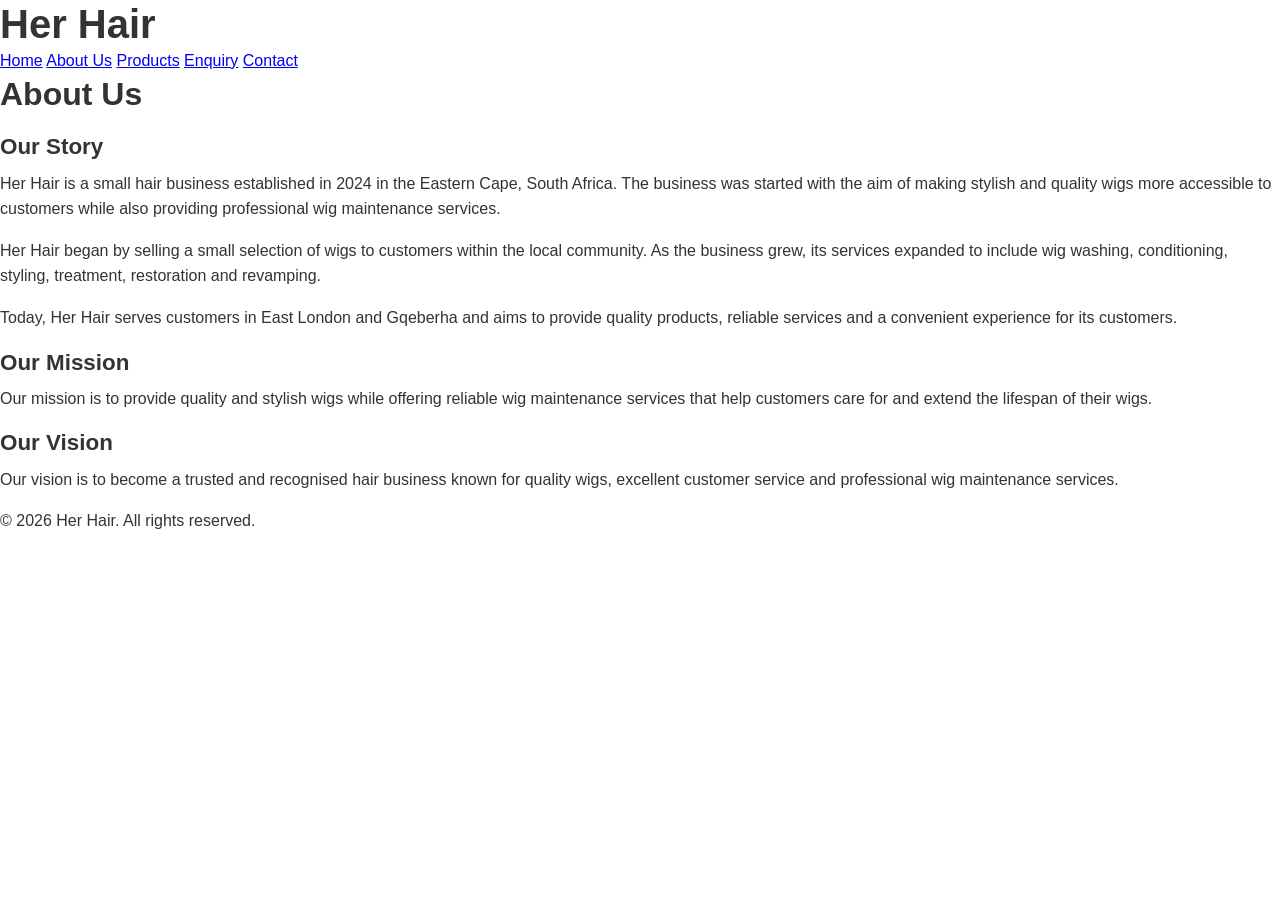
==== about.html @ 06542c95 "Add initial website structure and Part 2 CSS setup" ====
<!DOCTYPE html>
<html lang="en">
<head>
    <meta charset="UTF-8">
    <meta name="viewport" content="width=device-width, initial-scale=1.0">
    <title>Her Hair | About us</title>
    <link rel="stylesheet" href="css/style.css">
</head>
<body>

    <!-- Header section -->
<header>
    <h1>Her Hair</h1>

    <nav>
    <a href="index.html">Home</a>
    <a href="about.html">About Us</a>
    <a href="products.html">Products</a>
    <a href="enquiry.html">Enquiry</a>
    <a href="contact.html">Contact</a>
</nav>

</header>
<!-- Main content of the About Us page -->
<main>

    <section>
        <h2>About Us</h2>

        <h3>Our Story</h3>

<p>
    Her Hair is a small hair business established in 2024 in the
    Eastern Cape, South Africa. The business was started with the aim
    of making stylish and quality wigs more accessible to customers
    while also providing professional wig maintenance services.
</p>

<p>
    Her Hair began by selling a small selection of wigs to customers
    within the local community. As the business grew, its services
    expanded to include wig washing, conditioning, styling, treatment,
    restoration and revamping.
</p>

<p>
    Today, Her Hair serves customers in East London and Gqeberha and
    aims to provide quality products, reliable services and a convenient
    experience for its customers.
</p> 

    <h3>Our Mission</h3>

<p>
    Our mission is to provide quality and stylish wigs while offering
    reliable wig maintenance services that help customers care for
    and extend the lifespan of their wigs.
</p>
    <h3>Our Vision</h3>

<p>
    Our vision is to become a trusted and recognised hair business
    known for quality wigs, excellent customer service and professional
    wig maintenance services.
</p>
    </section>

</main>
<!-- Footer section -->
<footer>
    <p>&copy; 2026 Her Hair. All rights reserved.</p>
</footer>
</body>
</html>
---- css/style.css ----
* {
    margin: 0;
    padding: 0;
    box-sizing: border-box;
}

body {
    font-family: Arial, sans-serif;
    font-size: 1rem;
    line-height: 1.6;
    color: #333;
    background-color: white;
}

p{
   font-size: 1rem;
    line-height: 1.6;
    margin-bottom: 1rem;
}

h1 {
    font-size: 2.5rem;
    font-weight: 700;
    line-height: 1.2;
}

h2 {
    font-size: 2rem;
    font-weight: 700;
    line-height: 1.3;
    margin-bottom: 1rem;
}

h3 {
    font-size: 1.4rem;
    font-weight: 600;
    line-height: 1.4;
    margin-bottom: 0.5rem;
}

h4 {
    font-size: 1.2rem;
    font-weight: 600;
    line-height: 1.4;
}
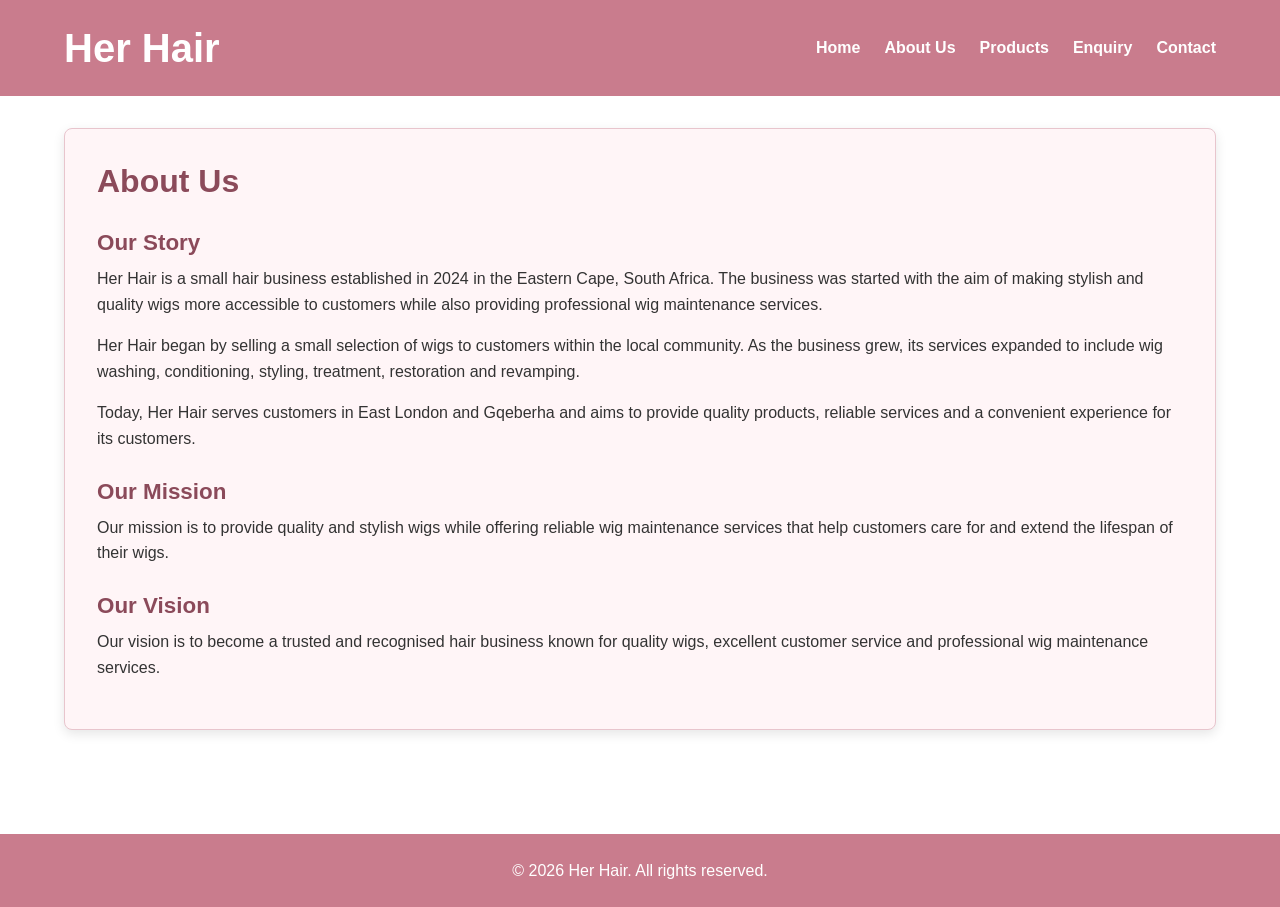
==== commit 667d6df5: "Style About page with pink theme" ====
--- a/about.html
+++ b/about.html
@@ -24,7 +24,7 @@
 <!-- Main content of the About Us page -->
 <main>
 
-    <section>
+    <section class="about-section">
         <h2>About Us</h2>
 
         <h3>Our Story</h3>
--- a/css/style.css
+++ b/css/style.css
@@ -1,9 +1,11 @@
-* {
+* /* CSS Reset - removes default browser spacing */
+{
     margin: 0;
     padding: 0;
     box-sizing: border-box;
 }
 
+/* Base Styles - sets the default appearance for the website */
 body {
     font-family: Arial, sans-serif;
     font-size: 1rem;
@@ -12,6 +14,7 @@
     background-color: white;
 }
 
+/* Typography Styles - controls paragraph and heading appearance */
 p{
    font-size: 1rem;
     line-height: 1.6;
@@ -43,3 +46,316 @@
     font-weight: 600;
     line-height: 1.4;
 }
+
+/* Header - styles the website header using the dusty pink colour and Flexbox layout */
+header {
+    background-color: #C97C8D;
+    color: white;
+    padding: 1.5rem 5%;
+    display: flex;
+    justify-content: space-between;
+    align-items: center;
+}
+
+/* Navigation - arranges navigation links horizontally with consistent spacing */
+nav {
+    display: flex;
+    gap: 1.5rem;
+}
+
+nav a {
+    color: white; 
+    text-decoration: none;
+    font-size: 1rem;
+    font-weight: 600;
+}
+
+/* Main Content - controls the width, spacing and alignment of the page content */
+main {
+    width: 90%;
+    max-width: 1200px;
+    margin: 0 auto;
+    padding: 2rem 0;
+}
+
+section {
+    margin-bottom: 2.5rem;
+}
+
+/* Responsive Images - makes images fit their containers without distortion */
+img {
+    width: 100%;
+    height: auto;
+    display: block;
+}
+
+/* Product Grid - displays products in three equal columns on desktop */
+.product-grid {
+    display: grid;
+    grid-template-columns: repeat(3, 1fr);
+    gap: 2rem;
+}
+
+.product-grid h2,
+.product-grid > p {
+    grid-column: 1 / -1;
+}
+
+/* Product Cards - adds the blush pink background, border, spacing and shadow */
+.product-grid article {
+    background-color: #FFF5F7; 
+    padding: 1.5rem;
+    border: 1px solid #E8C5CD; 
+    border-radius: 0.5rem;
+    box-shadow: 0 0.25rem 0.75rem rgba(0, 0, 0, 0.1);
+}
+
+/* Product Images - keeps product images consistent in size and appearance */
+.product-grid article img {
+    width: 100%;
+    height: 300px;
+    object-fit: cover;
+    border-radius: 0.4rem;
+    margin-bottom: 1rem;
+}
+
+/* Footer - styles the footer with the website's dusty pink colour scheme */
+footer {
+    background-color: #C97C8D; 
+    color: white; 
+    text-align: center;
+    padding: 1.5rem 5%;
+    margin-top: 2rem;
+}
+
+footer p {
+    margin-bottom: 0;
+}
+
+/* Hero Section - styles the welcome area with a soft blush pink background */
+.hero {
+    background-color: #FFF0F3; 
+    text-align: center;
+    padding: 3rem 2rem;
+    border-radius: 0.5rem;
+}
+
+.hero h2 {
+    color: #8B4A5A; 
+    letter-spacing: 0.05rem;
+}
+
+.hero p {
+    max-width: 700px;
+    margin: 0 auto;
+}
+
+/* Navigation Pseudo-classes - provides visual feedback when navigation links are hovered, focused or active */
+nav a:hover {
+    color: #FFF0F3;
+    text-decoration: underline;
+}
+
+nav a:focus {
+    outline: 2px solid white;
+    outline-offset: 0.25rem;
+}
+
+nav a:active {
+    color: #8B4A5A; 
+}
+
+/* Forms - styles the enquiry and contact forms with consistent spacing and colours */
+form {
+    max-width: 700px;
+    background-color: #FFF5F7; 
+    padding: 2rem;
+    border: 1px solid #E8C5CD; 
+    border-radius: 0.5rem;
+    margin-top: 1.5rem;
+}
+
+label {
+    display: block;
+    font-weight: 600;
+    margin-bottom: 0.5rem;
+}
+
+input,
+select,
+textarea {
+    width: 100%;
+    padding: 0.75rem;
+    margin-bottom: 1.25rem;
+    border: 1px solid #C9A5AD; 
+    border-radius: 0.3rem;
+    font-size: 1rem;
+    font-family: inherit;
+}
+
+/* Buttons - styles form buttons using the website's dusty pink colour scheme */
+button {
+    background-color: #C97C8D; 
+    color: white; 
+    border: none;
+    padding: 0.75rem 1.5rem;
+    border-radius: 0.3rem;
+    font-size: 1rem;
+    font-weight: 600;
+    cursor: pointer;
+}
+
+/* Buttons - styles form buttons using the website's dusty pink colour scheme */
+button:hover {
+    background-color: #B56879; 
+}
+
+button:active {
+    background-color: #8B4A5A; 
+    transform: scale(0.98);
+}
+
+button:focus {
+    outline: 3px solid #8B4A5A;
+    outline-offset: 0.2rem;
+}
+
+/* Form Field Focus - highlights form fields when selected by the user */
+input:focus,
+select:focus,
+textarea:focus {
+    border-color: #C97C8D;
+    outline: 2px solid #F2D5DC; 
+    outline-offset: 0.1rem;
+}
+
+/* Wig Maintenance Services - styles the maintenance section with the pink colour scheme */
+.maintenance {
+    background-color: #FFF0F3; 
+    padding: 2rem;
+    border-left: 5px solid #C97C8D; 
+    border-radius: 0.5rem;
+}
+
+.maintenance h2 {
+    color: #8B4A5A;
+}
+
+.maintenance ul {
+    padding-left: 1.5rem;
+}
+
+.maintenance li {
+    margin-bottom: 0.75rem;
+}
+
+.product-grid > h2 {
+    color: #8B4A5A; 
+}
+/* About Section - styles the About Us page using the website's pink colour scheme */
+.about-section {
+    background-color: #FFF5F7;
+    padding: 2rem;
+    border: 1px solid #E8C5CD;
+    border-radius: 0.5rem;
+    box-shadow: 0 0.25rem 0.75rem rgba(0, 0, 0, 0.1);
+}
+
+.about-section h2 {
+    color: #8B4A5A;
+}
+
+.about-section h3 {
+    color: #8B4A5A;
+    margin-top: 1.5rem;
+}
+
+/* Tablet Responsive Design - adjusts the layout, navigation and typography for screens 768px */
+@media (max-width: 768px) {
+
+    header {
+        flex-direction: column;
+        text-align: center;
+        gap: 1rem;
+    }
+     nav {
+        justify-content: center;
+        flex-wrap: wrap;
+    }
+
+    .product-grid {
+        grid-template-columns: repeat(2, 1fr);
+    }
+
+     h1 {
+        font-size: 2.2rem;
+    }
+
+    h2 {
+        font-size: 1.8rem;
+    }
+
+     h3 {
+        font-size: 1.3rem;
+    }
+
+    .hero {
+        padding: 2.5rem 1.5rem;
+    }
+
+      main {
+        width: 92%;
+    }
+
+     .product-grid article img {
+        height: 250px;
+    }
+
+}
+
+/* Mobile Responsive Design - adjusts the layout ,navigation and typography for screens 480 px and smaller */
+@media (max-width: 480px) {
+
+    header {
+        padding: 1rem 5%;
+    }
+
+    h1 {
+        font-size: 2rem;
+    }
+
+    h2 {
+        font-size: 1.6rem;
+    }
+
+    h3 {
+        font-size: 1.2rem;
+    }
+
+    nav {
+        flex-direction: column;
+        gap: 0.75rem;
+        width: 100%;
+    }
+
+    .product-grid {
+        grid-template-columns: 1fr;
+    }
+
+   .product-grid article img {
+    height: auto;
+    object-fit: contain;
+   }
+
+    form {
+        padding: 1.25rem;
+    }
+}
+
+
+
+
+
+
+
+
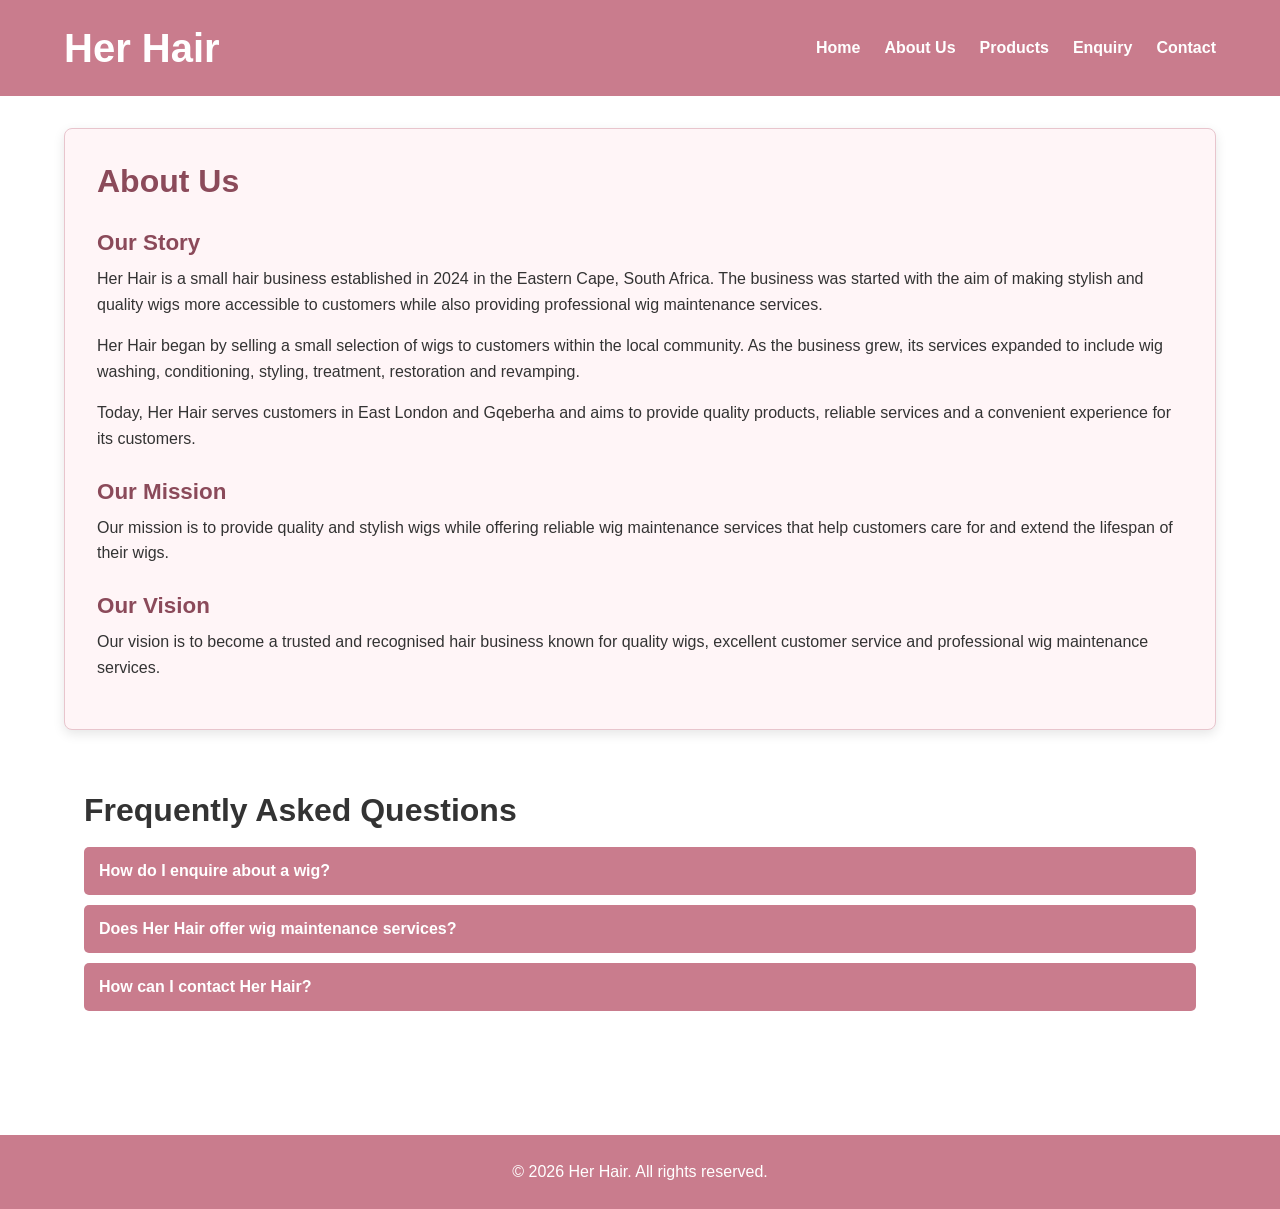
==== commit 6687cdf4: "Added interactive FAQ accordion and interactive Google maps" ====
--- a/about.html
+++ b/about.html
@@ -64,11 +64,50 @@
     wig maintenance services.
 </p>
     </section>
+    <!-- Frequently Asked Questions section -->
+<section class="faq-section">
+    <h2>Frequently Asked Questions</h2>
+
+    <!-- Question 1 -->
+    <div class="faq-item">
+        <button type="button" class="faq-question">
+            How do I enquire about a wig?
+        </button>
+        <p class="faq-answer">
+            Visit our Products page and click Enquire Now
+            below your preferred wig.
+        </p>
+    </div>
+
+    <!-- Question 2 -->
+    <div class="faq-item">
+        <button type="button" class="faq-question">
+            Does Her Hair offer wig maintenance services?
+        </button>
+        <p class="faq-answer">
+            Yes, we offer wig washing, styling, treatment,
+            and restoration services.
+        </p>
+    </div>
+
+    <!-- Question 3 -->
+    <div class="faq-item">
+        <button type="button" class="faq-question">
+            How can I contact Her Hair?
+        </button>
+        <p class="faq-answer">
+            You can contact us through the Contact Us page
+            on our website.
+        </p>
+    </div>
+</section>
 
 </main>
 <!-- Footer section -->
 <footer>
     <p>&copy; 2026 Her Hair. All rights reserved.</p>
 </footer>
+
+<script src="js/script.js"></script>
 </body>
 </html>
--- a/css/style.css
+++ b/css/style.css
@@ -63,12 +63,15 @@
     gap: 1.5rem;
 }
 
+/* Navigation Links - styles the links and adds a smooth colour transition when hovered over */
 nav a {
     color: white; 
     text-decoration: none;
     font-size: 1rem;
     font-weight: 600;
-}
+    transition: color 0.3s ease, transform 0.3s ease;
+}
+
 
 /* Main Content - controls the width, spacing and alignment of the page content */
 main {
@@ -203,6 +206,7 @@
     font-size: 1rem;
     font-weight: 600;
     cursor: pointer;
+    transition: background-color 0.3s ease, transform 0.3s ease;
 }
 
 /* Buttons - styles form buttons using the website's dusty pink colour scheme */
@@ -218,6 +222,28 @@
 button:focus {
     outline: 3px solid #8B4A5A;
     outline-offset: 0.2rem;
+}
+
+.btn {
+    display: inline-block;
+    background-color: #C97C8D;
+    color: white;
+    padding: 12px 24px;
+    text-decoration: none;
+    border-radius: 5px;
+    font-weight: bold;
+    transition: background-color 0.3s ease, transform 0.3s ease;
+}
+
+/* Changes the Shop Now button colour and moves it slightly upwards when hovered over */
+.btn:hover {
+    background-color: #8B4A5A;
+    transform: translateY(-3px);
+}
+
+/* Moves the Shop Now button back to its original position when clicked */
+.btn:active {
+    transform: translateY(0);
 }
 
 /* Form Field Focus - highlights form fields when selected by the user */
@@ -270,6 +296,33 @@
     margin-top: 1.5rem;
 }
 
+/* Contact Information - styles the contact details with the website's pink colour scheme */
+.contact-info {
+    background-color: #FFF5F7;
+    padding: 2rem;
+    border: 1px solid #E8C5CD;
+    border-radius: 0.5rem;
+    box-shadow: 0 0.25rem 0.75rem rgba(0, 0, 0, 0.1);
+}
+
+.contact-info h2,
+.contact-info h3 {
+    color: #8B4A5A;
+}
+
+/* Enquiry Introduction - styles the enquiry heading and introduction with the pink colour scheme */
+.enquiry-intro {
+    background-color: #FFF0F3;
+    padding: 2rem;
+    border-left: 5px solid #C97C8D;
+    border-radius: 0.5rem;
+    margin-bottom: 2rem;
+}
+
+.enquiry-intro h2 {
+    color: #8B4A5A;
+}
+
 /* Tablet Responsive Design - adjusts the layout, navigation and typography for screens 768px */
 @media (max-width: 768px) {
 
@@ -352,10 +405,111 @@
     }
 }
 
-
-
-
-
-
-
-
+/* LIGHTBOX STYLING */
+/* Hides the lightbox until a wig image is clicked */
+.lightbox {
+    display: none;
+    position: fixed;
+    top: 0;
+    left: 0;
+    width: 100%;
+    height: 100%;
+    background-color: rgba(0, 0, 0, 0.9);
+    justify-content: center;
+    align-items: center;
+    z-index: 1000;
+}
+
+/* Styles the enlarged wig image */
+#lightboxImage {
+    max-width: 90%;
+    max-height: 80%;
+    object-fit: contain;
+}
+
+/* Styles the lightbox close button */
+#closeLightbox {
+    position: absolute;
+    top: 20px;
+    right: 30px;
+    background: transparent;
+    color: white;
+    border: none;
+    font-size: 35px;
+    cursor: pointer;
+}
+
+/*  Wig images clickable */
+.wig-image {
+    cursor: pointer;
+}
+
+/* FAQ ACCORDION STYLING */
+
+/* Adds spacing around the FAQ section */
+.faq-section {
+    margin: 30px 0;
+    padding: 20px;
+}
+
+/* Adds spacing between questions */
+.faq-item {
+    margin-bottom: 10px;
+}
+
+/* Styles the clickable FAQ questions */
+.faq-question {
+    width: 100%;
+    padding: 15px;
+    background-color: #C97C8D;
+    color: white;
+    border: none;
+    text-align: left;
+    cursor: pointer;
+    border-radius: 5px;
+    transition: background-color 0.3s ease;
+}
+
+/* Changes the question colour when hovered over */
+.faq-question:hover {
+    background-color: #8B4A5A;
+}
+
+/* Hides the FAQ answers until a question is clicked */
+.faq-answer {
+    display: none;
+    padding: 15px;
+    background-color: #FFF0F3;
+    border-radius: 5px;
+}
+
+/* INTERACTIVE MAP STYLING */
+
+/* Styles the location sections */
+.location-section {
+    background-color: #FFF0F3;
+    padding: 20px;
+    margin: 30px 0;
+    border-radius: 10px;
+}
+
+/* Styles the location headings */
+.location-section h2 {
+    color: #8B4A5A;
+    margin-bottom: 15px;
+}
+
+/* Styles the Google Maps */
+.location-section iframe {
+    width: 100%;
+    border-radius: 10px;
+    margin-top: 15px;
+}
+
+
+
+
+
+
+
+
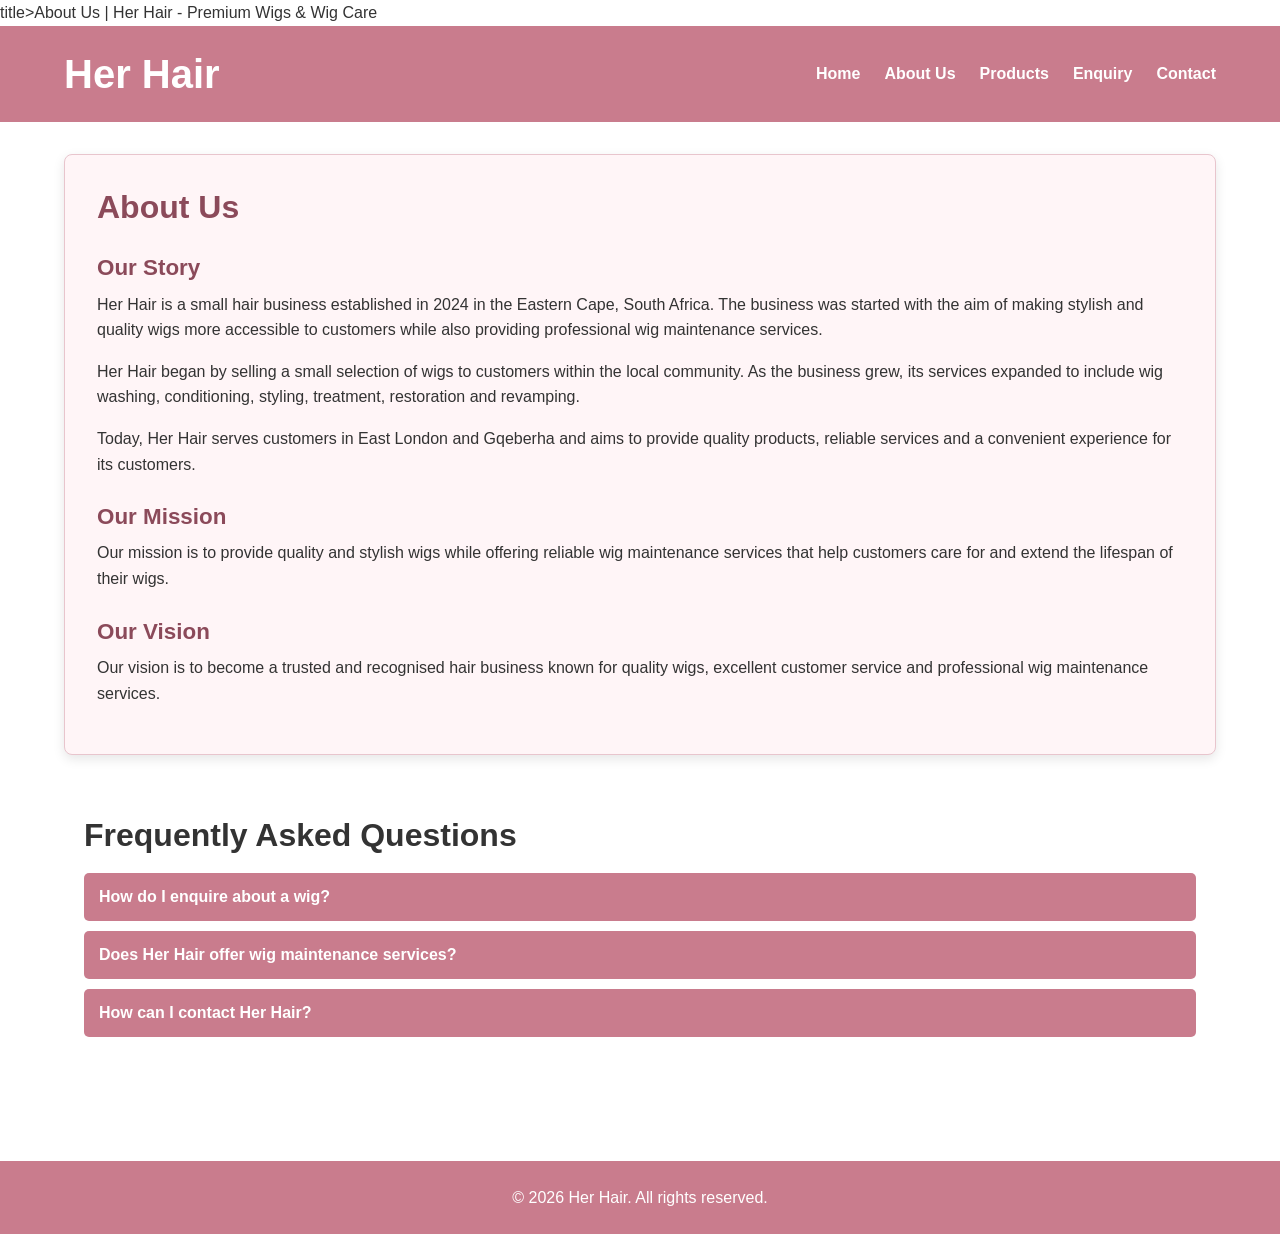
==== commit 47636413: "Added SEO improvements, robots txt and sitemap" ====
--- a/about.html
+++ b/about.html
@@ -3,8 +3,13 @@
 <head>
     <meta charset="UTF-8">
     <meta name="viewport" content="width=device-width, initial-scale=1.0">
-    <title>Her Hair | About us</title>
-    <link rel="stylesheet" href="css/style.css">
+    title>About Us | Her Hair - Premium Wigs &amp; Wig Care</title>
+    <!-- SEO: Meta description for the About page -->
+    <meta name="description" content="Learn about Her Hair, a South African business offering premium wigs and professional wig maintenance services to help customers look and feel confident.">
+    <!-- SEO: Keywords for the About page -->
+    <meta name="keywords" content="About Her Hair, premium wigs South Africa, wig maintenance, wig care, professional wig services">
+
+    <link rel="stylesheet" href="assets/css/style.css">
 </head>
 <body>
 
@@ -108,6 +113,6 @@
     <p>&copy; 2026 Her Hair. All rights reserved.</p>
 </footer>
 
-<script src="js/script.js"></script>
+<script src="assets/js/script.js"></script>
 </body>
 </html>
--- a/assets/css/style.css
+++ b/assets/css/style.css
@@ -0,0 +1,515 @@
+* /* CSS Reset - removes default browser spacing */
+{
+    margin: 0;
+    padding: 0;
+    box-sizing: border-box;
+}
+
+/* Base Styles - sets the default appearance for the website */
+body {
+    font-family: Arial, sans-serif;
+    font-size: 1rem;
+    line-height: 1.6;
+    color: #333;
+    background-color: white;
+}
+
+/* Typography Styles - controls paragraph and heading appearance */
+p{
+   font-size: 1rem;
+    line-height: 1.6;
+    margin-bottom: 1rem;
+}
+
+h1 {
+    font-size: 2.5rem;
+    font-weight: 700;
+    line-height: 1.2;
+}
+
+h2 {
+    font-size: 2rem;
+    font-weight: 700;
+    line-height: 1.3;
+    margin-bottom: 1rem;
+}
+
+h3 {
+    font-size: 1.4rem;
+    font-weight: 600;
+    line-height: 1.4;
+    margin-bottom: 0.5rem;
+}
+
+h4 {
+    font-size: 1.2rem;
+    font-weight: 600;
+    line-height: 1.4;
+}
+
+/* Header - styles the website header using the dusty pink colour and Flexbox layout */
+header {
+    background-color: #C97C8D;
+    color: white;
+    padding: 1.5rem 5%;
+    display: flex;
+    justify-content: space-between;
+    align-items: center;
+}
+
+/* Navigation - arranges navigation links horizontally with consistent spacing */
+nav {
+    display: flex;
+    gap: 1.5rem;
+}
+
+/* Navigation Links - styles the links and adds a smooth colour transition when hovered over */
+nav a {
+    color: white; 
+    text-decoration: none;
+    font-size: 1rem;
+    font-weight: 600;
+    transition: color 0.3s ease, transform 0.3s ease;
+}
+
+
+/* Main Content - controls the width, spacing and alignment of the page content */
+main {
+    width: 90%;
+    max-width: 1200px;
+    margin: 0 auto;
+    padding: 2rem 0;
+}
+
+section {
+    margin-bottom: 2.5rem;
+}
+
+/* Responsive Images - makes images fit their containers without distortion */
+img {
+    width: 100%;
+    height: auto;
+    display: block;
+}
+
+/* Product Grid - displays products in three equal columns on desktop */
+.product-grid {
+    display: grid;
+    grid-template-columns: repeat(3, 1fr);
+    gap: 2rem;
+}
+
+.product-grid h2,
+.product-grid > p {
+    grid-column: 1 / -1;
+}
+
+/* Product Cards - adds the blush pink background, border, spacing and shadow */
+.product-grid article {
+    background-color: #FFF5F7; 
+    padding: 1.5rem;
+    border: 1px solid #E8C5CD; 
+    border-radius: 0.5rem;
+    box-shadow: 0 0.25rem 0.75rem rgba(0, 0, 0, 0.1);
+}
+
+/* Product Images - keeps product images consistent in size and appearance */
+.product-grid article img {
+    width: 100%;
+    height: 300px;
+    object-fit: cover;
+    border-radius: 0.4rem;
+    margin-bottom: 1rem;
+}
+
+/* Footer - styles the footer with the website's dusty pink colour scheme */
+footer {
+    background-color: #C97C8D; 
+    color: white; 
+    text-align: center;
+    padding: 1.5rem 5%;
+    margin-top: 2rem;
+}
+
+footer p {
+    margin-bottom: 0;
+}
+
+/* Hero Section - styles the welcome area with a soft blush pink background */
+.hero {
+    background-color: #FFF0F3; 
+    text-align: center;
+    padding: 3rem 2rem;
+    border-radius: 0.5rem;
+}
+
+.hero h2 {
+    color: #8B4A5A; 
+    letter-spacing: 0.05rem;
+}
+
+.hero p {
+    max-width: 700px;
+    margin: 0 auto;
+}
+
+/* Navigation Pseudo-classes - provides visual feedback when navigation links are hovered, focused or active */
+nav a:hover {
+    color: #FFF0F3;
+    text-decoration: underline;
+}
+
+nav a:focus {
+    outline: 2px solid white;
+    outline-offset: 0.25rem;
+}
+
+nav a:active {
+    color: #8B4A5A; 
+}
+
+/* Forms - styles the enquiry and contact forms with consistent spacing and colours */
+form {
+    max-width: 700px;
+    background-color: #FFF5F7; 
+    padding: 2rem;
+    border: 1px solid #E8C5CD; 
+    border-radius: 0.5rem;
+    margin-top: 1.5rem;
+}
+
+label {
+    display: block;
+    font-weight: 600;
+    margin-bottom: 0.5rem;
+}
+
+input,
+select,
+textarea {
+    width: 100%;
+    padding: 0.75rem;
+    margin-bottom: 1.25rem;
+    border: 1px solid #C9A5AD; 
+    border-radius: 0.3rem;
+    font-size: 1rem;
+    font-family: inherit;
+}
+
+/* Buttons - styles form buttons using the website's dusty pink colour scheme */
+button {
+    background-color: #C97C8D; 
+    color: white; 
+    border: none;
+    padding: 0.75rem 1.5rem;
+    border-radius: 0.3rem;
+    font-size: 1rem;
+    font-weight: 600;
+    cursor: pointer;
+    transition: background-color 0.3s ease, transform 0.3s ease;
+}
+
+/* Buttons - styles form buttons using the website's dusty pink colour scheme */
+button:hover {
+    background-color: #B56879; 
+}
+
+button:active {
+    background-color: #8B4A5A; 
+    transform: scale(0.98);
+}
+
+button:focus {
+    outline: 3px solid #8B4A5A;
+    outline-offset: 0.2rem;
+}
+
+.btn {
+    display: inline-block;
+    background-color: #C97C8D;
+    color: white;
+    padding: 12px 24px;
+    text-decoration: none;
+    border-radius: 5px;
+    font-weight: bold;
+    transition: background-color 0.3s ease, transform 0.3s ease;
+}
+
+/* Changes the Shop Now button colour and moves it slightly upwards when hovered over */
+.btn:hover {
+    background-color: #8B4A5A;
+    transform: translateY(-3px);
+}
+
+/* Moves the Shop Now button back to its original position when clicked */
+.btn:active {
+    transform: translateY(0);
+}
+
+/* Form Field Focus - highlights form fields when selected by the user */
+input:focus,
+select:focus,
+textarea:focus {
+    border-color: #C97C8D;
+    outline: 2px solid #F2D5DC; 
+    outline-offset: 0.1rem;
+}
+
+/* Wig Maintenance Services - styles the maintenance section with the pink colour scheme */
+.maintenance {
+    background-color: #FFF0F3; 
+    padding: 2rem;
+    border-left: 5px solid #C97C8D; 
+    border-radius: 0.5rem;
+}
+
+.maintenance h2 {
+    color: #8B4A5A;
+}
+
+.maintenance ul {
+    padding-left: 1.5rem;
+}
+
+.maintenance li {
+    margin-bottom: 0.75rem;
+}
+
+.product-grid > h2 {
+    color: #8B4A5A; 
+}
+/* About Section - styles the About Us page using the website's pink colour scheme */
+.about-section {
+    background-color: #FFF5F7;
+    padding: 2rem;
+    border: 1px solid #E8C5CD;
+    border-radius: 0.5rem;
+    box-shadow: 0 0.25rem 0.75rem rgba(0, 0, 0, 0.1);
+}
+
+.about-section h2 {
+    color: #8B4A5A;
+}
+
+.about-section h3 {
+    color: #8B4A5A;
+    margin-top: 1.5rem;
+}
+
+/* Contact Information - styles the contact details with the website's pink colour scheme */
+.contact-info {
+    background-color: #FFF5F7;
+    padding: 2rem;
+    border: 1px solid #E8C5CD;
+    border-radius: 0.5rem;
+    box-shadow: 0 0.25rem 0.75rem rgba(0, 0, 0, 0.1);
+}
+
+.contact-info h2,
+.contact-info h3 {
+    color: #8B4A5A;
+}
+
+/* Enquiry Introduction - styles the enquiry heading and introduction with the pink colour scheme */
+.enquiry-intro {
+    background-color: #FFF0F3;
+    padding: 2rem;
+    border-left: 5px solid #C97C8D;
+    border-radius: 0.5rem;
+    margin-bottom: 2rem;
+}
+
+.enquiry-intro h2 {
+    color: #8B4A5A;
+}
+
+/* Tablet Responsive Design - adjusts the layout, navigation and typography for screens 768px */
+@media (max-width: 768px) {
+
+    header {
+        flex-direction: column;
+        text-align: center;
+        gap: 1rem;
+    }
+     nav {
+        justify-content: center;
+        flex-wrap: wrap;
+    }
+
+    .product-grid {
+        grid-template-columns: repeat(2, 1fr);
+    }
+
+     h1 {
+        font-size: 2.2rem;
+    }
+
+    h2 {
+        font-size: 1.8rem;
+    }
+
+     h3 {
+        font-size: 1.3rem;
+    }
+
+    .hero {
+        padding: 2.5rem 1.5rem;
+    }
+
+      main {
+        width: 92%;
+    }
+
+     .product-grid article img {
+        height: 250px;
+    }
+
+}
+
+/* Mobile Responsive Design - adjusts the layout ,navigation and typography for screens 480 px and smaller */
+@media (max-width: 480px) {
+
+    header {
+        padding: 1rem 5%;
+    }
+
+    h1 {
+        font-size: 2rem;
+    }
+
+    h2 {
+        font-size: 1.6rem;
+    }
+
+    h3 {
+        font-size: 1.2rem;
+    }
+
+    nav {
+        flex-direction: column;
+        gap: 0.75rem;
+        width: 100%;
+    }
+
+    .product-grid {
+        grid-template-columns: 1fr;
+    }
+
+   .product-grid article img {
+    height: auto;
+    object-fit: contain;
+   }
+
+    form {
+        padding: 1.25rem;
+    }
+}
+
+/* LIGHTBOX STYLING */
+/* Hides the lightbox until a wig image is clicked */
+.lightbox {
+    display: none;
+    position: fixed;
+    top: 0;
+    left: 0;
+    width: 100%;
+    height: 100%;
+    background-color: rgba(0, 0, 0, 0.9);
+    justify-content: center;
+    align-items: center;
+    z-index: 1000;
+}
+
+/* Styles the enlarged wig image */
+#lightboxImage {
+    max-width: 90%;
+    max-height: 80%;
+    object-fit: contain;
+}
+
+/* Styles the lightbox close button */
+#closeLightbox {
+    position: absolute;
+    top: 20px;
+    right: 30px;
+    background: transparent;
+    color: white;
+    border: none;
+    font-size: 35px;
+    cursor: pointer;
+}
+
+/*  Wig images clickable */
+.wig-image {
+    cursor: pointer;
+}
+
+/* FAQ ACCORDION STYLING */
+
+/* Adds spacing around the FAQ section */
+.faq-section {
+    margin: 30px 0;
+    padding: 20px;
+}
+
+/* Adds spacing between questions */
+.faq-item {
+    margin-bottom: 10px;
+}
+
+/* Styles the clickable FAQ questions */
+.faq-question {
+    width: 100%;
+    padding: 15px;
+    background-color: #C97C8D;
+    color: white;
+    border: none;
+    text-align: left;
+    cursor: pointer;
+    border-radius: 5px;
+    transition: background-color 0.3s ease;
+}
+
+/* Changes the question colour when hovered over */
+.faq-question:hover {
+    background-color: #8B4A5A;
+}
+
+/* Hides the FAQ answers until a question is clicked */
+.faq-answer {
+    display: none;
+    padding: 15px;
+    background-color: #FFF0F3;
+    border-radius: 5px;
+}
+
+/* INTERACTIVE MAP STYLING */
+
+/* Styles the location sections */
+.location-section {
+    background-color: #FFF0F3;
+    padding: 20px;
+    margin: 30px 0;
+    border-radius: 10px;
+}
+
+/* Styles the location headings */
+.location-section h2 {
+    color: #8B4A5A;
+    margin-bottom: 15px;
+}
+
+/* Styles the Google Maps */
+.location-section iframe {
+    width: 100%;
+    border-radius: 10px;
+    margin-top: 15px;
+}
+
+
+
+
+
+
+
+
